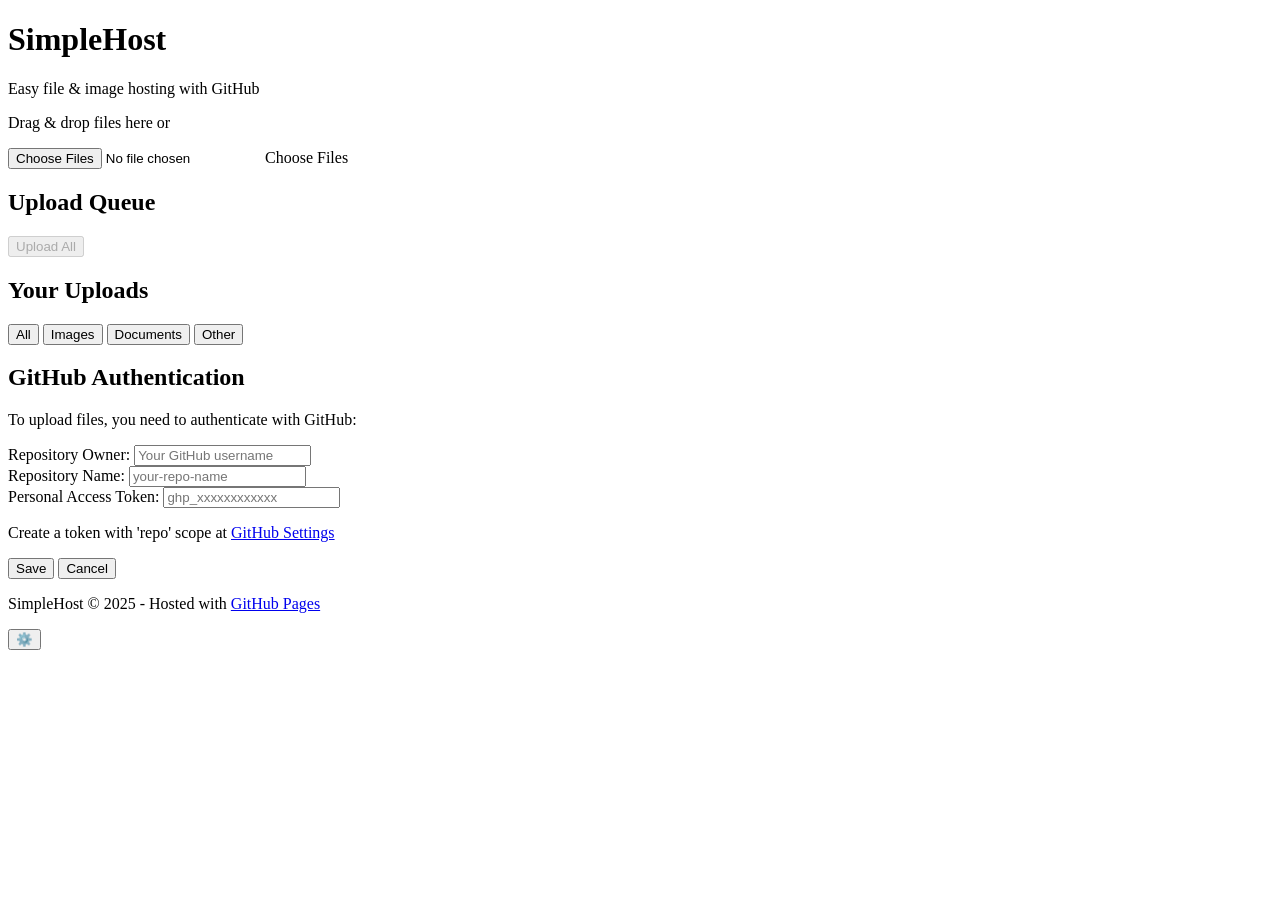
==== index.html @ d9f355d0 "Add files via upload" ====
<!DOCTYPE html>
<html lang="en">
<head>
    <meta charset="UTF-8">
    <meta name="viewport" content="width=device-width, initial-scale=1.0">
    <title>SimpleHost - File & Image Hosting</title>
    <link rel="stylesheet" href="style.css">
    <link rel="icon" href="favicon.ico" type="image/x-icon">
</head>
<body>
    <div class="container">
        <header>
            <h1>SimpleHost</h1>
            <p>Easy file & image hosting with GitHub</p>
        </header>

        <main>
            <div class="upload-container">
                <div class="drop-area" id="dropArea">
                    <p>Drag & drop files here or</p>
                    <input type="file" id="fileInput" multiple>
                    <label for="fileInput" class="upload-btn">Choose Files</label>
                </div>
                
                <div class="upload-list">
                    <h2>Upload Queue</h2>
                    <ul id="uploadList"></ul>
                    <button id="uploadButton" class="primary-btn" disabled>Upload All</button>
                </div>
            </div>

            <div class="gallery-container">
                <h2>Your Uploads</h2>
                <div class="filter-options">
                    <button class="filter-btn active" data-filter="all">All</button>
                    <button class="filter-btn" data-filter="image">Images</button>
                    <button class="filter-btn" data-filter="document">Documents</button>
                    <button class="filter-btn" data-filter="other">Other</button>
                </div>
                <div class="gallery" id="gallery"></div>
            </div>
        </main>

        <div id="authModal" class="modal">
            <div class="modal-content">
                <h2>GitHub Authentication</h2>
                <p>To upload files, you need to authenticate with GitHub:</p>
                <div class="input-group">
                    <label for="repoOwner">Repository Owner:</label>
                    <input type="text" id="repoOwner" placeholder="Your GitHub username">
                </div>
                <div class="input-group">
                    <label for="repoName">Repository Name:</label>
                    <input type="text" id="repoName" placeholder="your-repo-name">
                </div>
                <div class="input-group">
                    <label for="token">Personal Access Token:</label>
                    <input type="password" id="token" placeholder="ghp_xxxxxxxxxxxx">
                    <p class="help-text">Create a token with 'repo' scope at <a href="https://github.com/settings/tokens" target="_blank">GitHub Settings</a></p>
                </div>
                <button id="saveAuth" class="primary-btn">Save</button>
                <button id="closeModal" class="secondary-btn">Cancel</button>
            </div>
        </div>

        <footer>
            <p>SimpleHost &copy; 2025 - Hosted with <a href="https://pages.github.com/" target="_blank">GitHub Pages</a></p>
            <button id="settingsBtn" class="icon-btn">⚙️</button>
        </footer>
    </div>

    <script src="app.js"></script>
</body>
</html>
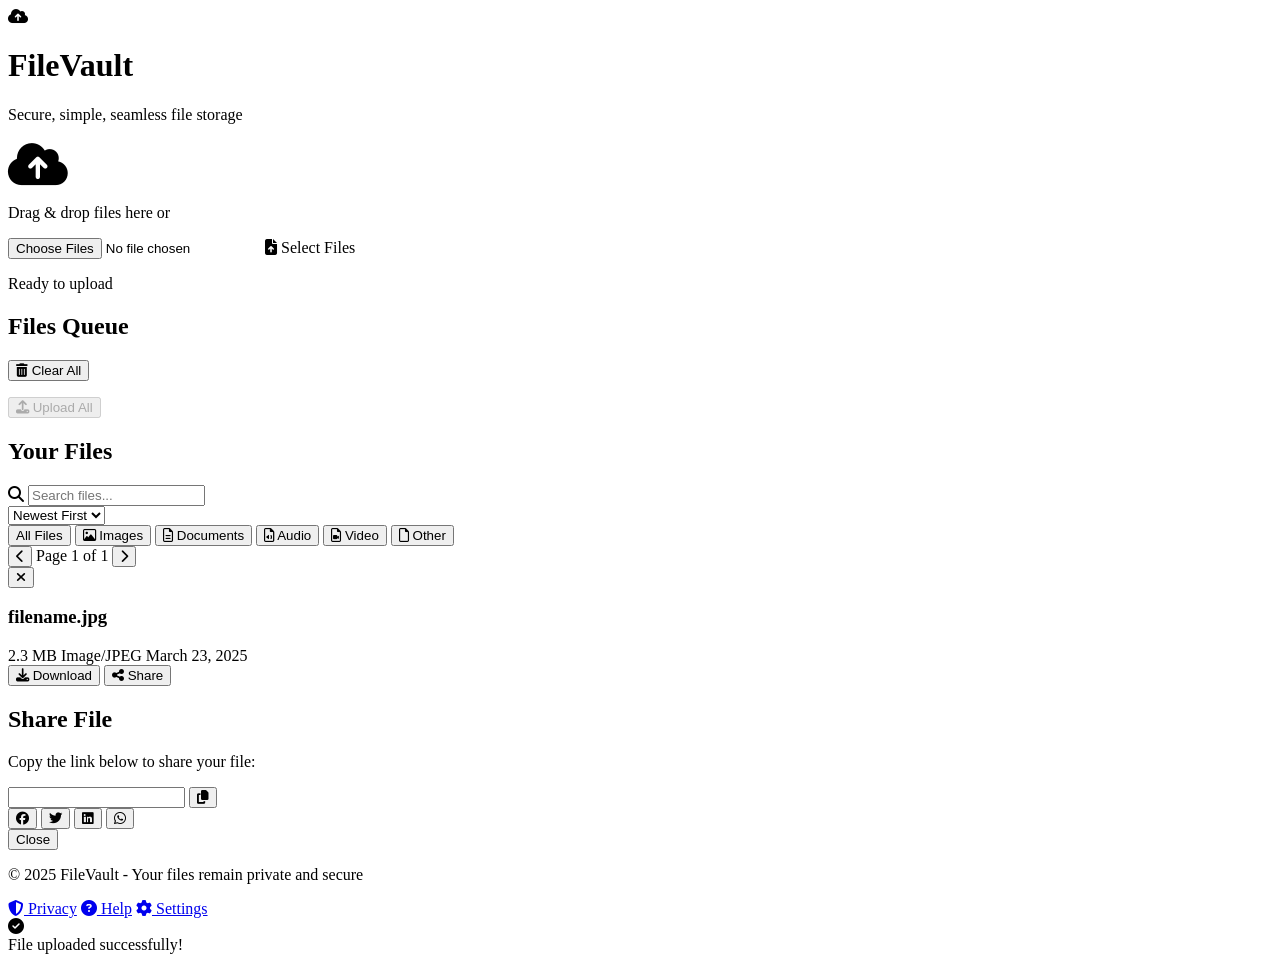
==== commit 7d886269: "Update index.html" ====
--- a/index.html
+++ b/index.html
@@ -3,72 +3,137 @@
 <head>
     <meta charset="UTF-8">
     <meta name="viewport" content="width=device-width, initial-scale=1.0">
-    <title>SimpleHost - File & Image Hosting</title>
+    <title>FileVault - Secure File Storage</title>
     <link rel="stylesheet" href="style.css">
-    <link rel="icon" href="favicon.ico" type="image/x-icon">
+    <link rel="stylesheet" href="https://cdnjs.cloudflare.com/ajax/libs/font-awesome/6.4.0/css/all.min.css">
+    <link rel="icon" type="image/svg+xml" href="data:image/svg+xml,%3Csvg xmlns='http://www.w3.org/2000/svg' viewBox='0 0 24 24' fill='%234a6fd8'%3E%3Cpath d='M20 6h-8l-2-2H4c-1.1 0-1.99.9-1.99 2L2 18c0 1.1.9 2 2 2h16c1.1 0 2-.9 2-2V8c0-1.1-.9-2-2-2zm0 12H4V8h16v10z'/%3E%3C/svg%3E">
 </head>
 <body>
     <div class="container">
         <header>
-            <h1>SimpleHost</h1>
-            <p>Easy file & image hosting with GitHub</p>
+            <div class="logo">
+                <i class="fas fa-cloud-upload-alt"></i>
+                <h1>FileVault</h1>
+            </div>
+            <p>Secure, simple, seamless file storage</p>
         </header>
-
+        
         <main>
             <div class="upload-container">
                 <div class="drop-area" id="dropArea">
+                    <i class="fas fa-cloud-upload-alt fa-3x"></i>
                     <p>Drag & drop files here or</p>
                     <input type="file" id="fileInput" multiple>
-                    <label for="fileInput" class="upload-btn">Choose Files</label>
+                    <label for="fileInput" class="upload-btn"><i class="fas fa-file-upload"></i> Select Files</label>
+                </div>
+                
+                <div class="upload-status">
+                    <div class="progress-container">
+                        <div class="progress-bar" id="uploadProgress"></div>
+                    </div>
+                    <p id="statusText">Ready to upload</p>
                 </div>
                 
                 <div class="upload-list">
-                    <h2>Upload Queue</h2>
+                    <div class="list-header">
+                        <h2>Files Queue</h2>
+                        <button id="clearAll" class="icon-btn"><i class="fas fa-trash-alt"></i> Clear All</button>
+                    </div>
                     <ul id="uploadList"></ul>
-                    <button id="uploadButton" class="primary-btn" disabled>Upload All</button>
+                    <button id="uploadButton" class="primary-btn" disabled><i class="fas fa-upload"></i> Upload All</button>
                 </div>
             </div>
-
+            
             <div class="gallery-container">
-                <h2>Your Uploads</h2>
+                <div class="gallery-header">
+                    <h2>Your Files</h2>
+                    <div class="gallery-actions">
+                        <div class="search-box">
+                            <i class="fas fa-search"></i>
+                            <input type="text" id="searchFiles" placeholder="Search files...">
+                        </div>
+                        <select id="sortFiles" class="sort-select">
+                            <option value="newest">Newest First</option>
+                            <option value="oldest">Oldest First</option>
+                            <option value="name">Name</option>
+                            <option value="size">Size</option>
+                        </select>
+                    </div>
+                </div>
+                
                 <div class="filter-options">
-                    <button class="filter-btn active" data-filter="all">All</button>
-                    <button class="filter-btn" data-filter="image">Images</button>
-                    <button class="filter-btn" data-filter="document">Documents</button>
-                    <button class="filter-btn" data-filter="other">Other</button>
+                    <button class="filter-btn active" data-filter="all">All Files</button>
+                    <button class="filter-btn" data-filter="image"><i class="far fa-image"></i> Images</button>
+                    <button class="filter-btn" data-filter="document"><i class="far fa-file-alt"></i> Documents</button>
+                    <button class="filter-btn" data-filter="audio"><i class="far fa-file-audio"></i> Audio</button>
+                    <button class="filter-btn" data-filter="video"><i class="far fa-file-video"></i> Video</button>
+                    <button class="filter-btn" data-filter="other"><i class="far fa-file"></i> Other</button>
                 </div>
+                
                 <div class="gallery" id="gallery"></div>
+                
+                <div class="pagination">
+                    <button id="prevPage" class="pagination-btn"><i class="fas fa-chevron-left"></i></button>
+                    <span id="pageInfo">Page 1 of 1</span>
+                    <button id="nextPage" class="pagination-btn"><i class="fas fa-chevron-right"></i></button>
+                </div>
             </div>
         </main>
-
-        <div id="authModal" class="modal">
-            <div class="modal-content">
-                <h2>GitHub Authentication</h2>
-                <p>To upload files, you need to authenticate with GitHub:</p>
-                <div class="input-group">
-                    <label for="repoOwner">Repository Owner:</label>
-                    <input type="text" id="repoOwner" placeholder="Your GitHub username">
+        
+        <div id="viewerModal" class="modal">
+            <div class="modal-content viewer-content">
+                <button class="modal-close" id="closeViewer"><i class="fas fa-times"></i></button>
+                <div id="fileViewer"></div>
+                <div class="viewer-info">
+                    <h3 id="viewerFilename">filename.jpg</h3>
+                    <div class="file-meta">
+                        <span id="viewerFilesize">2.3 MB</span>
+                        <span id="viewerFiletype">Image/JPEG</span>
+                        <span id="viewerFiledate">March 23, 2025</span>
+                    </div>
+                    <div class="viewer-actions">
+                        <button id="downloadFile" class="secondary-btn"><i class="fas fa-download"></i> Download</button>
+                        <button id="shareFile" class="primary-btn"><i class="fas fa-share-alt"></i> Share</button>
+                    </div>
                 </div>
-                <div class="input-group">
-                    <label for="repoName">Repository Name:</label>
-                    <input type="text" id="repoName" placeholder="your-repo-name">
-                </div>
-                <div class="input-group">
-                    <label for="token">Personal Access Token:</label>
-                    <input type="password" id="token" placeholder="ghp_xxxxxxxxxxxx">
-                    <p class="help-text">Create a token with 'repo' scope at <a href="https://github.com/settings/tokens" target="_blank">GitHub Settings</a></p>
-                </div>
-                <button id="saveAuth" class="primary-btn">Save</button>
-                <button id="closeModal" class="secondary-btn">Cancel</button>
             </div>
         </div>
-
+        
+        <div id="shareModal" class="modal">
+            <div class="modal-content">
+                <h2>Share File</h2>
+                <p>Copy the link below to share your file:</p>
+                <div class="copy-link">
+                    <input type="text" id="shareLink" readonly>
+                    <button id="copyLink" class="icon-btn"><i class="fas fa-copy"></i></button>
+                </div>
+                <div class="share-options">
+                    <button class="share-btn"><i class="fab fa-facebook"></i></button>
+                    <button class="share-btn"><i class="fab fa-twitter"></i></button>
+                    <button class="share-btn"><i class="fab fa-linkedin"></i></button>
+                    <button class="share-btn"><i class="fab fa-whatsapp"></i></button>
+                </div>
+                <button id="closeShareModal" class="secondary-btn">Close</button>
+            </div>
+        </div>
+        
         <footer>
-            <p>SimpleHost &copy; 2025 - Hosted with <a href="https://pages.github.com/" target="_blank">GitHub Pages</a></p>
-            <button id="settingsBtn" class="icon-btn">⚙️</button>
+            <div class="footer-content">
+                <p>&copy; 2025 FileVault - Your files remain private and secure</p>
+                <div class="footer-links">
+                    <a href="#"><i class="fas fa-shield-alt"></i> Privacy</a>
+                    <a href="#"><i class="fas fa-question-circle"></i> Help</a>
+                    <a href="#" id="settingsBtn"><i class="fas fa-cog"></i> Settings</a>
+                </div>
+            </div>
         </footer>
     </div>
-
+    
+    <div id="toast" class="toast hidden">
+        <div class="toast-icon"><i class="fas fa-check-circle"></i></div>
+        <div class="toast-message">File uploaded successfully!</div>
+    </div>
+    
     <script src="app.js"></script>
 </body>
 </html>
